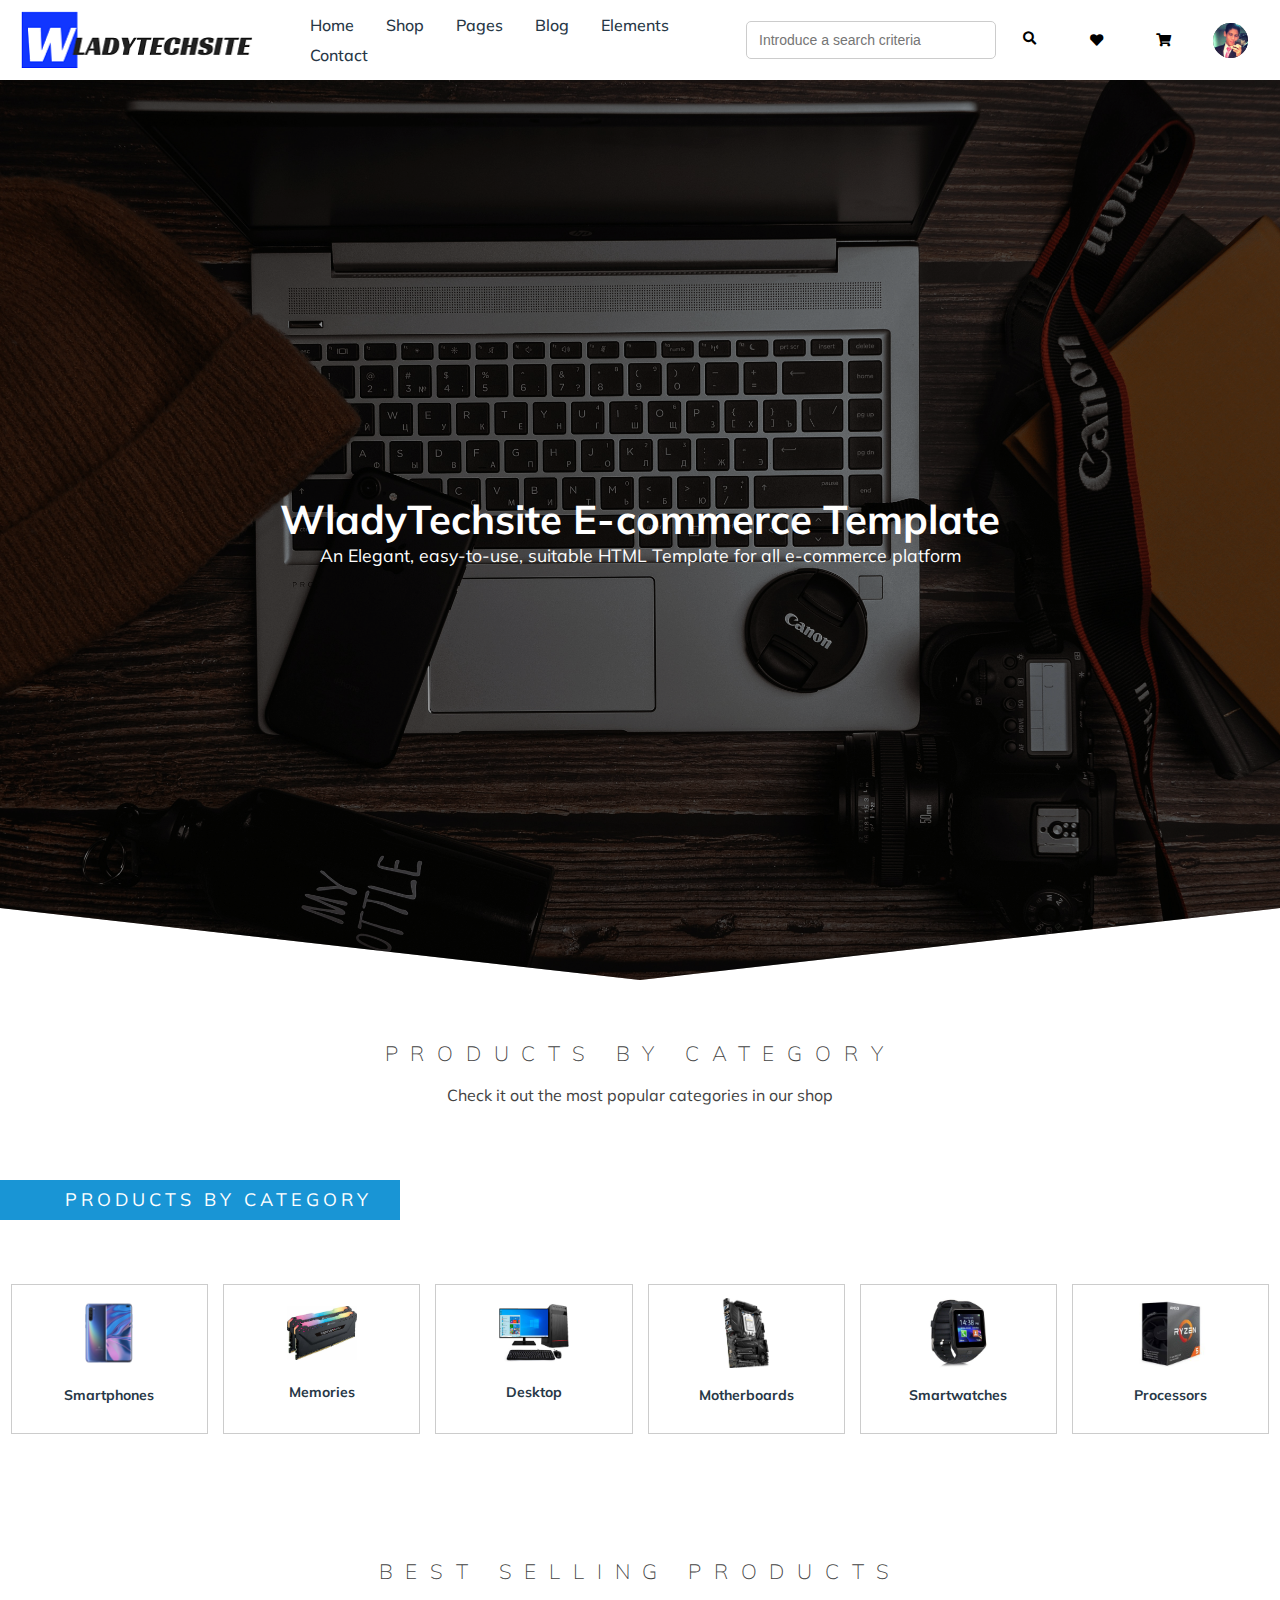
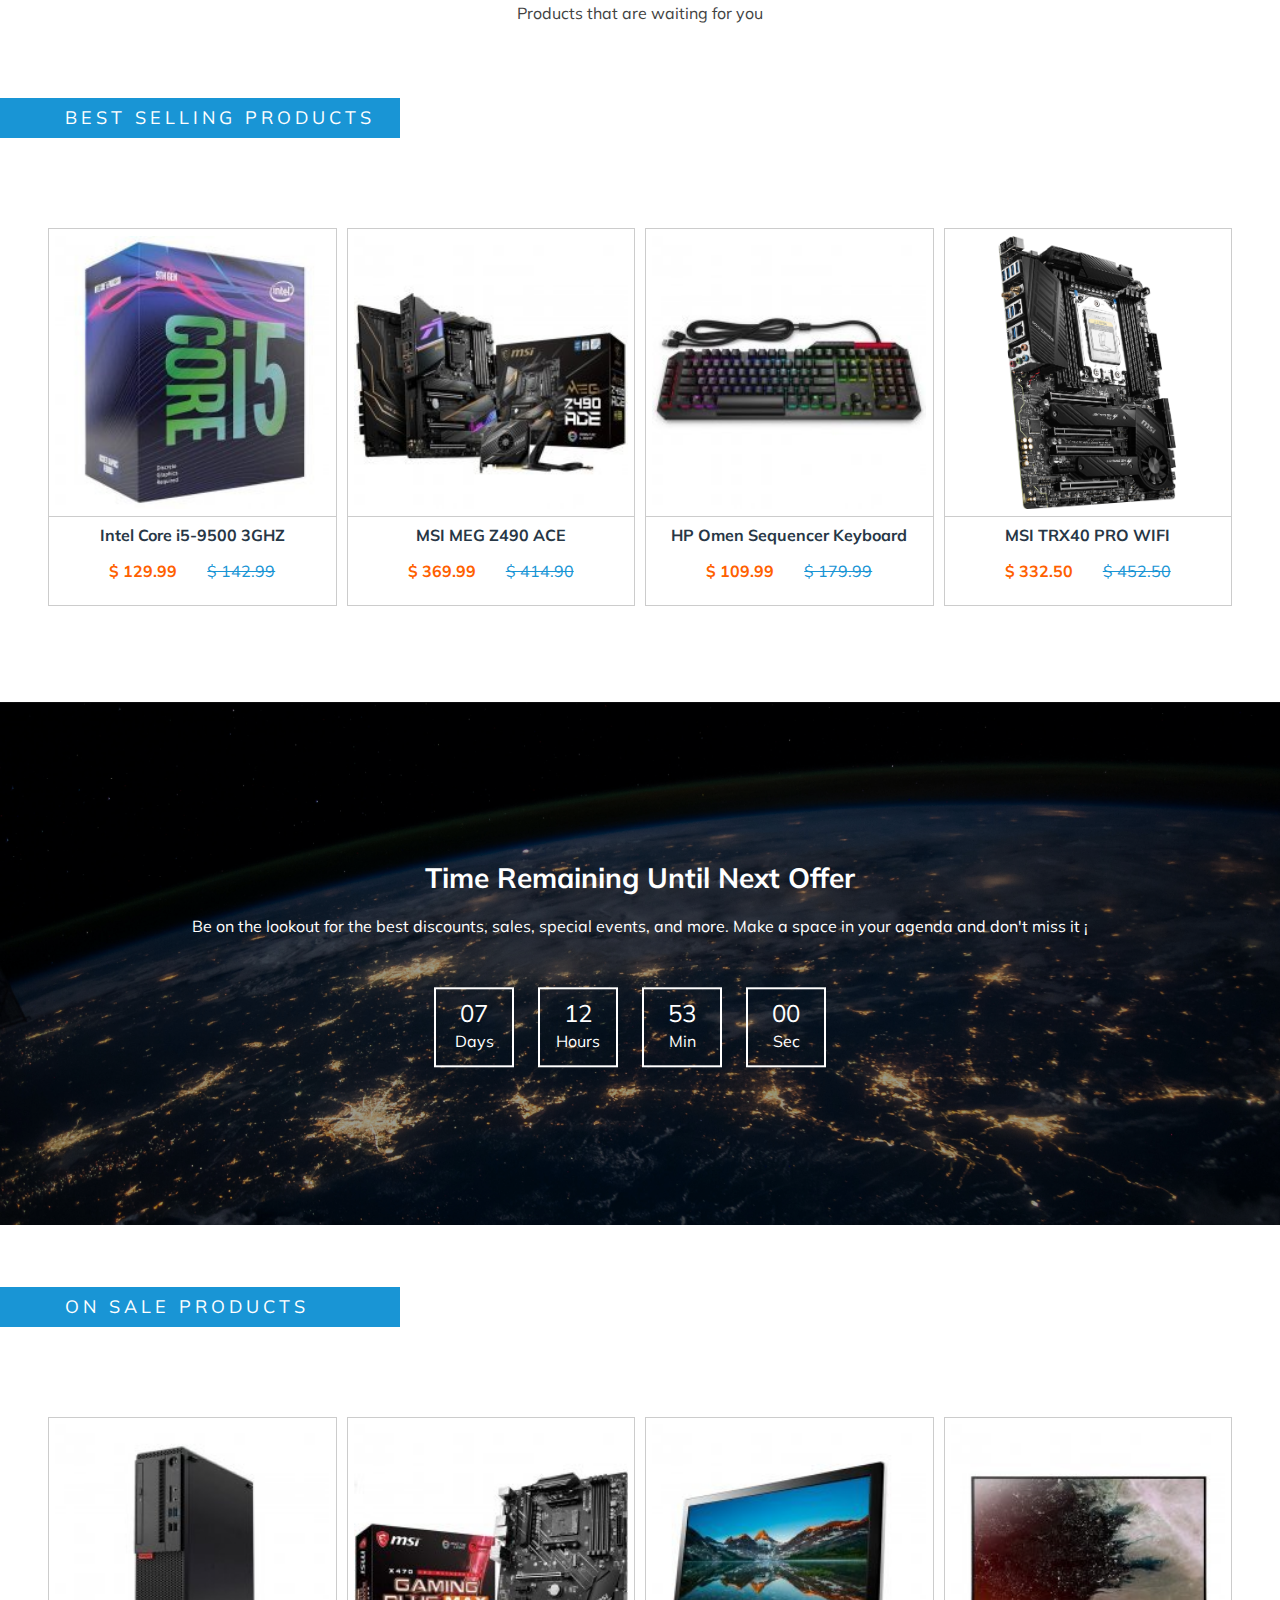
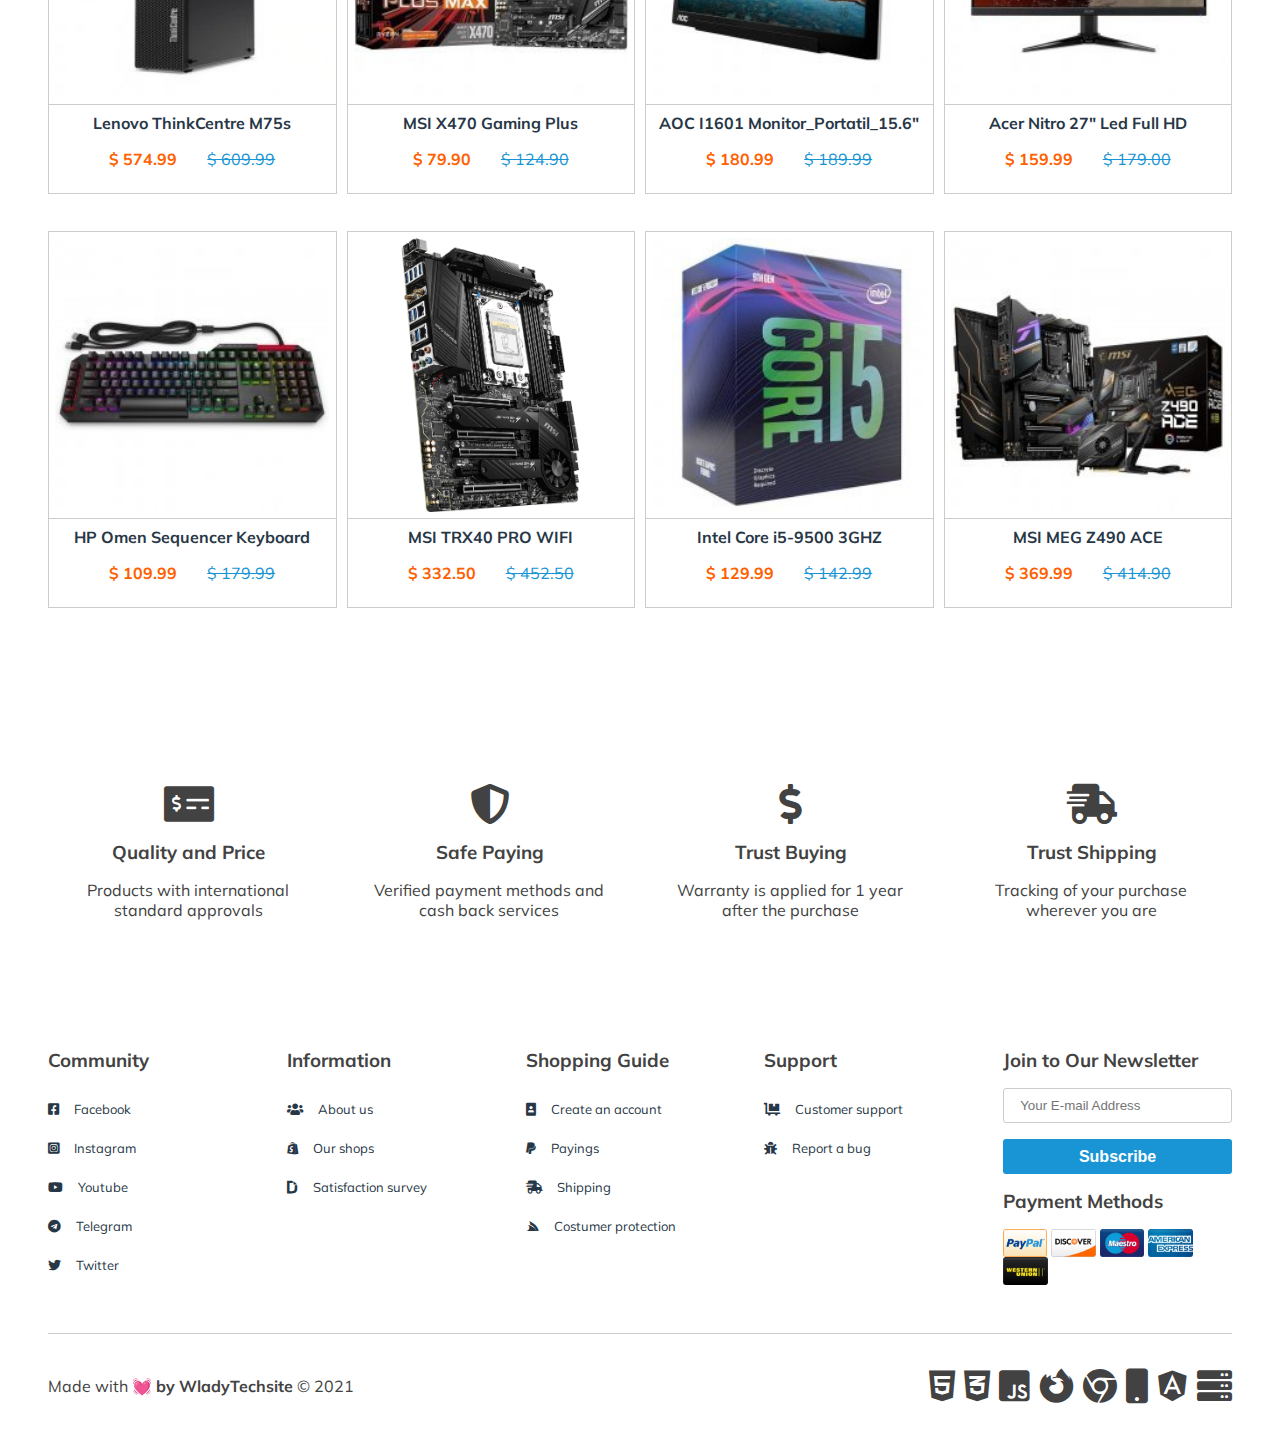
==== index.html @ 3064d357 "initial commit" ====
<!DOCTYPE html>
<html lang="en">
<head>
    <meta charset="UTF-8">
    <meta http-equiv="X-UA-Compatible" content="IE=edge">
    <meta name="viewport" content="width=device-width, initial-scale=1, shrink-to-fit=no">
    <link rel="stylesheet" href="css/styles.css">
    <link rel="shortcut icon" href="img/wladytech-icon.png" type="image/x-icon">
    <link rel="stylesheet" href="fonts/fontawesome-free-5.15.1-web/css/all.css">
    <script src="https://ajax.googleapis.com/ajax/libs/jquery/3.5.1/jquery.min.js"></script>
    <script src="https://cdnjs.cloudflare.com/ajax/libs/popper.js/1.16.0/umd/popper.min.js"></script>
    <link rel="preconnect" href="https://fonts.gstatic.com">
    <link href="https://fonts.googleapis.com/css2?family=Mulish:ital,wght@0,200;0,300;0,400;0,500;0,600;0,700;0,800;0,900;1,200;1,300;1,400;1,500;1,600;1,700;1,800;1,900&display=swap" 
    rel="stylesheet">
    <title>WladyTechsite - Ecommerce Template</title>
</head>
<body>

    <nav class="sidebar">
        <div class="logo">
            <a href="index.html"></a><img src="img/wladytechsite-logo-pc-1.png" alt="">
        </div>
        <div class="close">
            <span id="menuclose" class="fas fa-times"></span>
        </div>
        <ul>
            <li><a href="#"><i class="fas fa-home"></i> Home</a></li>
            <li><a href="#"><i class="fas fa-shopping-bag"></i> Shop</a>
                <ul>
                    <li><a href="#">Dashboard</a></li>
                    <li><a href="#">Shop Grid</a></li>
                    <li><a href="#">Shop List</a></li>
                    <li><a href="pages/single-product.html">Single Product</a></li>
                    <li><a href="#">Account Page</a></li>
                </ul>
            </li>
            <li><a href="#"><i class="fas fa-sitemap"></i> Pages</a>
                <ul>
                    <a href="#">About Us</a>
                    <a href="#">Contact</a>
                    <a href="#">Shopping Cart</a>
                    <a href="#">Login & Register</a>
                </ul>
            </li>
            <li><a href="#"><i class="fas fa-blog"></i> Blog</a>
                <ul>
                    <a href="#">Single Blog</a>
                    <a href="pages/single-blog.html">Blog Grid</a>
                </ul>
            </li>
            <li><a href="#"><i class="fab fa-elementor"></i>Elements</a>
                <ul>
                    <a href="#">Gallery</a>
                    <a href="#">Compare</a>
                </ul>
            </li>
            <li><a href="#"><i class="fas fa-mobile-alt"></i>Contact</a></li>
        </ul>
    </nav>
    <div class="container">
        <header class="header">
            <div class="logo">
                <a href="index.html"></a><img src="img/wladytechsite-logo-pc-1.png" alt="">
            </div>

            <div class="navbar-toggler">
                <span id="menuopen" class="fas fa-bars"></span>
            </div>

            <!-- Navbar area -->
            <nav class="navbar">
                <ul>
                    <li><a href="#">Home</a></li>
                    <div class="subnav">
                        <li><a href="#">Shop</a></li>
                        <ul class="subnav-content">
                            <a href="#">Dashboard</a>
                            <a href="#">Shop Grid</a>
                            <a href="#">Shop List</a>
                            <a href="pages/single-product.html">Single Product</a>
                            <a href="#">Account Page</a>
                        </ul>
                    </div>
                    </li>
                    <div class="subnav">
                        <li><a href="#">Pages</a></li>
                        <ul class="subnav-content">
                            <a href="#">About Us</a>
                            <a href="#">Contact</a>
                            <a href="#">Shopping Cart</a>
                            <a href="#">Login & Register</a>
                        </ul>
                    </div>
                    <div class="subnav">
                        <li><a href="#">Blog</a></li>
                        <ul class="subnav-content">
                            <a href="pages/single-blog.html">Single Blog</a>
                            <a href="#">Blog Grid</a>
                        </ul>
                    </div>
                    <div class="subnav">
                        <li><a href="#">Elements</a></li>
                        <ul class="subnav-content">
                            <a href="#">Gallery</a>
                            <a href="#">Compare</a>
                        </ul>
                    </div>
                    <li><a href="#">Contact</a></li>
                </ul>
            </nav>
            <!-- Navbar area -->

            <div class="option-panel">
                <form class="search-form">
                    <input class="form-control" type="search" placeholder="Introduce a search criteria">
                    <button><i class="fas fa-search"></i></button>
                </form>
                
                <div class="whislist-area">
                    <button class="whislist"><i class="fas fa-heart"></i></button>
                </div>
                
                <div class="cart-area">
                    <button class="cart"><i class="fas fa-shopping-cart"></i></button>
                </div>
                
                <div id="user-drop" class="user-thumbnail">
                    <img src="img/wlady-tech-user.jpg" alt="">
                    <ul class="user-content">
                        <li><span>Hello, Wladimir De la S</span></li>
                        <li><a href="#">My Account</a></li>
                        <li><a href="#">Whislist</a></li>
                        <li><a href="#">Order List</a></li>
                        <li><a href="#"><i class="fas fa-sign-out-alt"></i>Logout</a></li>
                    </ul>
                </div>
                
            </div>
        </header>
    </div>
    
    <div class="slideshow">
        <img src="img/sergey-sokolov-_g4MxOaBNvs-unsplash.jpg" alt="black smartphone beside silver laptop computer">
        <div class="slideshow-content">
            <h1>WladyTechsite E-commerce Template</h1>
            <p>An Elegant, easy-to-use, suitable HTML Template for all e-commerce platform</p>
        </div>
    </div>

    <div class="container">
        <div class="popular-section-heading">
            <h3 class="mb">Products by Category</h3>
            <p class="mb">Check it out the most popular categories in our shop</p>
        </div>

        <div class="section-heading">
            <h5>Products by category</h5>
        </div>
        <!-- Category Grid -->
        <div class="category-grid">
            <div class="column">
                <img class="image" src="img/render-del-Xiaomi-Mi-10-Pro.jpg" alt="render-del-Xiaomi-Mi-10-Pro.jpg">
                <div class="img-text">
                    <span class="titles">Smartphones</span>
                </div>
            </div>

            <div class="column">
                <img class="image" src="img/gamer-random-acces-memory.jpg" alt="gamer-random-acces-memory.jpg">
                <div class="img-text">
                    <span class="titles">Memories</span>
                </div>
            </div>

            <div class="column">
                <img class="image" src="img/pc-sobremesas.jpg" alt="pc-sobremesas.jpg">
                <div class="img-text">
                    <span class="titles">Desktop</span>
                </div>
            </div>

            <div class="column">
                <img class="image" class="image" src="img/msi_trx40_pro_wifi_motherboard.jpg"
                    alt="msi_trx40_pro_wifi_motherboard.jpg">
                <div class="img-text">
                    <span class="titles">Motherboards</span>
                </div>
            </div>
            <div class="column">
                <img class="image" src="img/smartwatch.jpg" alt="smartwatch.jp">
                <div class="img-text">
                    <span class="titles">Smartwatches</span>
                </div>
            </div>

            <div class="column">
                <img class="image" src="img/processor-box.jpg" alt="processor-box.jpg">
                <div class="img-text">
                    <span class="titles">Processors</span>
                </div>
            </div>
        </div>

        <div class="popular-section-heading">
            <h3 class="mb">Best Selling Products</h3>
            <p class="mb">Products that are waiting for you</p>
        </div>
        <div class="section-heading">
            <h5>Best Selling Products</h5>
        </div>
        <!-- Product Grid -->
        <div class="product-grid">
            <!-- PRODUCTO 1 -->
            <div class="product-card">
                <div class="product-card-img">
                    <img class="image" src="img/Core-i5-9500 3ghz.jpg" alt="Intel Core i5-9500 3GHZ">
                    <div class="img-hover-caption">
                        <span class="off-sale-badge">Off Sale</span>
                        <span class="whishlist-badge"><i class="fas fa-heart"></i></span>
                        <button>
                            <i class="fas fas fa-shopping-cart"></i>
                            Add to cart
                        </button>
                    </div>
                </div>
                <div class="product-card-body">
                    <div class="product-card-description">
                        <a href="#">Intel Core i5-9500 3GHZ</a>
                        <span class="price-tags">
                            <p class="price current ">$ 129.99</p>
                            <p class="price old ">$ 142.99</p>
                        </span>
                    </div>
                </div>
            </div>
            <!--Producto 2-->
            <div class="product-card">
                <div class="product-card-img">
                    <img class="image" src="img/MSI MEG Z490 ACE.jpg" alt="MSI MEG Z490 ACE">
                    <div class="img-hover-caption">
                        <span class="off-sale-badge">Off Sale</span>
                        <span class="whishlist-badge"><i class="fas fa-heart"></i></span>
                        <button>
                            <i class="fas fas fa-shopping-cart"></i>
                            Add to cart
                        </button>
                    </div>
                </div>
                <div class="product-card-body">
                    <div class="product-card-description">
                        <a href="#">MSI MEG Z490 ACE</a>
                        <span class="price-tags">
                            <p class="price current ">$ 369.99</p>
                            <p class="price old ">$ 414.90</p>
                        </span>
                    </div>
                </div>
            </div>
            <!--Producto 3-->
            <div class="product-card">
                <div class="product-card-img">
                    <img class="image" src="img/HP-omen Sequencer Teclado Mecánico.jpg"
                        alt="HP Omen Sequencer Keyboard">
                    <div class="img-hover-caption">
                        <span class="off-sale-badge">35%</span>
                        <span class="whishlist-badge"><i class="fas fa-heart"></i></span>
                        <button>
                            <i class="fas fas fa-shopping-cart"></i>
                            Add to cart
                        </button>
                    </div>
                </div>
                <div class="product-card-body">
                    <div class="product-card-description">
                        <a href="#">HP Omen Sequencer Keyboard</a>
                        <span class="price-tags">
                            <p class="price current ">$ 109.99</p>
                            <p class="price old ">$ 179.99</p>
                        </span>
                    </div>
                </div>
            </div>

            <!--Producto 4-->
            <div class="product-card">
                <div class="product-card-img">
                    <img class="image" src="img/msi_trx40_pro_wifi_motherboard.jpg" alt="MSI TRX40 PRO WIFI">
                    <div class="img-hover-caption">
                        <span class="off-sale-badge">35%</span>
                        <span class="whishlist-badge"><i class="fas fa-heart"></i></span>
                        <button>
                            <i class="fas fas fa-shopping-cart"></i>
                            Add to cart
                        </button>
                    </div>
                </div>
                <div class="product-card-body">
                    <div class="product-card-description">
                        <a href="#">MSI TRX40 PRO WIFI </a>
                        <span class="price-tags">
                            <p class="price current ">$ 332.50</p>
                            <p class="price old ">$ 452.50</p>
                        </span>
                    </div>
                </div>
            </div>

        </div>

        <!-- Timer Description -->
        <div class="timer-description">
            <div class="timer-description-content">
                <h3 class="mb">Time remaining until next offer</h3>
                <p class="mb">Be on the lookout for the best discounts, sales, special events,
                    and more. Make a space in your agenda and don't miss it ¡
                </p>
                <div class="deal-timer">
                    <ul data-countdown="2021/03/16 23:00:00">
                        <li>
                            <span>07</span> Days
                        </li>
                        <li>
                            <span>12</span> Hours
                        </li>
                        <li>
                            <span>53</span> Min
                        </li>
                        <li>
                            <span>00</span> Sec
                        </li>
                    </ul>
                </div>
            </div>
        </div>

        <div class="section-heading">
            <h5>On sale Products</h5>
        </div>
        <!-- Product Grid #2-->
        <div class="product-grid">
            <!--Producto 5-->
            <div class="product-card">
                <div class="product-card-img">
                    <img class="image" src="img/Lenovo ThinkCentre M75S AMD Ryzen.jpg" alt="Lenovo ThinkCentre M75s">
                    <div class="img-hover-caption">
                        <span class="off-sale-badge">Off Sale</span>
                        <span class="whishlist-badge"><i class="fas fa-heart"></i></span>
                        <button>
                            <i class="fas fas fa-shopping-cart"></i>
                            Add to cart
                        </button>
                    </div>
                </div>
                <div class="product-card-body">
                    <div class="product-card-description">
                        <a href="#">Lenovo ThinkCentre M75s</a>
                        <span class="price-tags">
                            <p class="price current ">$ 574.99</p>
                            <p class="price old ">$ 609.99</p>
                        </span>
                    </div>
                </div>
            </div>

            <!--Producto 6-->
            <div class="product-card">
                <div class="product-card-img">
                    <img class="image" src="img/MSI X470 Gaming Plus Max.jpg" alt="MSI X470 Gaming Plus">
                    <div class="img-hover-caption">
                        <span class="off-sale-badge">35%</span>
                        <span class="whishlist-badge"><i class="fas fa-heart"></i></span>
                        <button>
                            <i class="fas fas fa-shopping-cart"></i>
                            Add to cart
                        </button>
                    </div>
                </div>
                <div class="product-card-body">
                    <div class="product-card-description">
                        <a href="#">MSI X470 Gaming Plus</a>
                        <span class="price-tags">
                            <p class="price current ">$ 79.90</p>
                            <p class="price old ">$ 124.90</p>
                        </span>
                    </div>

                </div>
            </div>

            <!--Producto 7-->
            <div class="product-card">
                <div class="product-card-img">
                    <img class="image" src="img/AOC I1601_FWUX_Monitor_Portatil_15.6.jpg"
                        alt="AOC I1601 Monitor_Portatil_15.6">
                    <div class="img-hover-caption">
                        <span class="off-sale-badge">10%</span>
                        <span class="whishlist-badge"><i class="fas fa-heart"></i></span>
                        <button>
                            <i class="fas fas fa-shopping-cart"></i>
                            Add to cart
                        </button>
                    </div>
                </div>
                <div class="product-card-body">
                    <div class="product-card-description">
                        <a href="#">AOC I1601 Monitor_Portatil_15.6"</a>
                        <span class="price-tags">
                            <p class="price current ">$ 180.99</p>
                            <p class="price old ">$ 189.99</p>
                        </span>
                    </div>
                </div>
            </div>
            <!--Producto 8-->
            <div class="product-card">
                <div class="product-card-img">
                    <img class="image" src="img/acer-nitro-qg1qg271bii-27-led-fullhd-freesync.jpg"
                        alt="Acer Nitro 27'' Led Full HD">
                    <div class="img-hover-caption">
                        <span class="off-sale-badge">10%</span>
                        <span class="whishlist-badge"><i class="fas fa-heart"></i></span>
                        <button>
                            <i class="fas fas fa-shopping-cart"></i>
                            Add to cart
                        </button>
                    </div>
                </div>
                <div class="product-card-body">
                    <div class="product-card-description">
                        <a href="#">Acer Nitro 27" Led Full HD</a>
                        <span class="price-tags">
                            <p class="price current ">$ 159.99</p>
                            <p class="price old ">$ 179.00</p>
                        </span>
                    </div>

                </div>
            </div>

            <!--Producto 9-->
            <div class="product-card">
                <div class="product-card-img">
                    <img class="image" src="img/HP-omen Sequencer Teclado Mecánico.jpg"
                        alt="HP Omen Sequencer Keyboard">
                    <div class="img-hover-caption">
                        <span class="off-sale-badge">35%</span>
                        <span class="whishlist-badge"><i class="fas fa-heart"></i></span>
                        <button>
                            <i class="fas fas fa-shopping-cart"></i>
                            Add to cart
                        </button>
                    </div>
                </div>
                <div class="product-card-body">
                    <div class="product-card-description">
                        <a href="#">HP Omen Sequencer Keyboard</a>
                        <span class="price-tags">
                            <p class="price current ">$ 109.99</p>
                            <p class="price old ">$ 179.99</p>
                        </span>
                    </div>
                </div>
            </div>

            <!--Producto 10-->
            <div class="product-card">
                <div class="product-card-img">
                    <img class="image" src="img/msi_trx40_pro_wifi_motherboard.jpg" alt="MSI TRX40 PRO WIFI">
                    <div class="img-hover-caption">
                        <span class="off-sale-badge">50%</span>
                        <span class="whishlist-badge"><i class="fas fa-heart"></i></span>
                        <button>
                            <i class="fas fas fa-shopping-cart"></i>
                            Add to cart
                        </button>
                    </div>
                </div>
                <div class="product-card-body">
                    <div class="product-card-description">
                        <a href="#">MSI TRX40 PRO WIFI </a>
                        <span class="price-tags">
                            <p class="price current ">$ 332.50</p>
                            <p class="price old ">$ 452.50</p>
                        </span>
                    </div>
                </div>
            </div>

            <!-- Product 11 -->
            <div class="product-card">
                <div class="product-card-img">
                    <img class="image" src="img/Core-i5-9500 3ghz.jpg" alt="Intel Core i5-9500 3GHZ">
                    <div class="img-hover-caption">
                        <span class="off-sale-badge">Off Sale</span>
                        <span class="whishlist-badge"><i class="fas fa-heart"></i></span>
                        <button>
                            <i class="fas fas fa-shopping-cart"></i>
                            Add to cart
                        </button>
                    </div>
                </div>
                <div class="product-card-body">
                    <div class="product-card-description">
                        <a href="#">Intel Core i5-9500 3GHZ</a>
                        <span class="price-tags">
                            <p class="price current ">$ 129.99</p>
                            <p class="price old ">$ 142.99</p>
                        </span>
                    </div>
                </div>
            </div>
            <!--Producto 12-->
            <div class="product-card">
                <div class="product-card-img">
                    <img class="image" src="img/MSI MEG Z490 ACE.jpg" alt="MSI MEG Z490 ACE">
                    <div class="img-hover-caption">
                        <span class="off-sale-badge">Off Sale</span>
                        <span class="whishlist-badge"><i class="fas fa-heart"></i></span>
                        <button>
                            <i class="fas fas fa-shopping-cart"></i>
                            Add to cart
                        </button>
                    </div>
                </div>
                <div class="product-card-body">
                    <div class="product-card-description">
                        <a href="#">MSI MEG Z490 ACE</a>
                        <span class="price-tags">
                            <p class="price current ">$ 369.99</p>
                            <p class="price old ">$ 414.90</p>
                        </span>
                    </div>
                </div>
            </div>
        </div>

        <!-- Counter Container -->
        <div class="counter-container">
            <div class="counter-info">
                <i class="fas fa-money-check-alt mb"></i>
                <h3 class="mb">Quality and Price</h3>
                <p class="mb">Products with international standard approvals</p>
            </div>
            <div class="counter-info">
                <i class="fas fa-shield-alt mb"></i>
                <h3 class="mb">Safe Paying</h3>
                <p class="mb">Verified payment methods and cash back services</p>
            </div>
            <div class="counter-info">
                <i class="fas fa-dollar-sign mb"></i>
                <h3 class="mb">Trust Buying</h3>
                <p class="mb">Warranty is applied for 1 year after the purchase</p>
            </div>
            <div class="counter-info">
                <i class="fas fa-shipping-fast mb"></i>
                <h3 class="mb">Trust Shipping</h3>
                <p class="mb">Tracking of your purchase wherever you are</p>
            </div>
        </div>

        <footer class="footer">
            <div class="footer_area">
                <div class="social-media">
                    <h3 class="mb">Community</h3>
                    <ul>
                        <li><a href="#" title="facebook"><i class="fab fa-facebook-square"></i>Facebook</a></li>
                        <li><a href="#" title="instagram"><i class="fab fa-instagram-square"></i>Instagram</a></li>
                        <li><a href="#" title="youtube"><i class="fab fa-youtube"></i>Youtube</a></li>
                        <li><a href="#" title="telegram"><i class="fab fa-telegram"></i>Telegram</a></li>
                        <li><a href="#" title="twitter"><i class="fab fa-twitter"></i>Twitter</a></li>
                    </ul>
                </div>
                <div class="social-media">
                    <h3 class="mb">Information</h3>
                    <ul>
                        <li><a href="#"><i class="fas fa-users"></i>About us</a></li>
                        <li><a href="#"><i class="fab fa-shopify"></i>Our shops</a></li>
                        <li><a href="#"><i class="fab fa-dochub"></i>Satisfaction survey</a></li>
                    </ul>
                </div>
                <div class="social-media">
                    <h3 class="mb">Shopping Guide</h3>
                    <ul>
                        <li><a href="#"><i class="fas fa-portrait"></i>Create an account</a></li>
                        <li><a href="#"><i class="fab fa-paypal"></i>Payings</a></li>
                        <li><a href="#"><i class="fas fa-shipping-fast"></i>Shipping</a></li>
                        <li><a href="#"><i class="fab fa-servicestack"></i>Costumer protection</a></li>
                    </ul>
                </div>

                <div class="social-media">
                    <h3 class="mb">Support</h3>
                    <ul>
                        <li><a href="#"><i class="fas fa-dolly-flatbed"></i>Customer support</a></li>
                        <li><a href="#"><i class="fas fa-bug"></i>Report a bug</a></li>
                    </ul>
                </div>
                <div class="social-media">
                    <h3 class="mb">Join to Our Newsletter</h3>
                    <input class="mb" type="email" placeholder="Your E-mail Address" required="">
                    <button type="submit">Subscribe</button>
                    <h3 class="mb">Payment Methods</h3>
                    <div class="payment-method">
                        <img src="img/payment-methods/paypal.png" alt="">
                        <img src="img/payment-methods/discover.png" alt="">
                        <img src="img/payment-methods/maestro.png" alt="">
                        <img src="img/payment-methods/american-express.png" alt="">
                        <img src="img/payment-methods/western-union.png" alt="">
                    </div>
                </div>
            </div>
            <div class="footer_bottom">
                <div class="col-50">
                    <div class="copywrite-text">
                        <p>Made with <strong> by WladyTechsite </strong> &copy; 2021 </p>
                    </div>
                </div>
                <div class="col-50">
                    <div class="technology-item">
                        <i class="fab fa-html5"></i>
                        <i class="fab fa-css3-alt"></i>
                        <i class="fab fa-js-square"></i>
                        <i class="fab fa-firefox-browser"></i>
                        <i class="fab fa-chrome"></i>
                        <i class="fas fa-mobile"></i>
                        <i class="fab fa-angular"></i>
                        <i class="fas fa-server"></i>
                    </div>
                </div>
            </div>
        </footer>
        <button title="back to top" id="btn-scroll" onclick="topfunction()"><span
                class="fas fa-arrow-up"></span></button>
    </div>
    <script src="js/mostrar.js"></script>
    <script src="js/scroll-to-top.js"></script>
</body>
</html>
---- css/styles.css ----
:root{
    --tipografia: 'Mulish', sans-serif;
    --azul-active: #1995d5; 
    --azul-degradado: #0069d9 ;
    --gray-dark: #273746;
    --negro: #000;
    --orange: #ff6000;
    --blanco: #FFFFFF;
    --gray-light:#F2F3F4;
    --gray-soft: rgba(204, 204, 204);
    --gray-active: #424242;
    --red: red;
}

*{
    margin:0;
    padding: 0;
    box-sizing: border-box;
    -webkit-tap-highlight-color:transparent;
    -moz-webkit-tap-highlight-color: transparent;
}
/* Custom-bar */
::-webkit-scrollbar{
    width: 5px;
}
::-webkit-scrollbar-thumb{
    background: var(--azul-active);
    border-radius: 5px;
}
::-webkit-scrollbar-track{
    box-shadow: inset 0 0 5px var(--gray-active);
    border-radius: 5px;

}

ul, ol{
    padding: 0;
    margin: 0;
}
button{
    cursor: pointer;
}
body{
    font-family: var(--tipografia);
    color: var(--gray-active);
    margin:0;
    padding: 0;
}
img {
    height: auto;
    vertical-align: middle;
    max-width: 100%;
    object-fit: cover;
}
td, th{
    padding: 4px;
    vertical-align: top;
}
li{
    list-style: none;
}
a{
    text-decoration: none;
    color: var(--gray-dark);
}
.container{
    width: 100%;
    margin-right: auto;
    margin-left: auto;
}
div.container{
    margin-right: 0;
    padding-right: 0;
}
/* SIDEBAR */
.sidebar{
    position: fixed;
    left: -100%;
    z-index: 100;
    height: 100%;
    background: var(--blanco);
    overflow-y: scroll;
    transition: all 0.5s ease-in;
    border-right: 1px solid var(--gray-soft) ;
}
.sidebar .close span{
    position: absolute;
    top: 25px;
    right: 10px;
    font-size: 24px;
    cursor: pointer;
}
.sidebar.active{
    left: 0px;
    overflow-y:auto;
    transition: all 0.4s ease-in;
}
.sidebar i{
    margin-right: 15px;
}
.sidebar ul li a{
    display: block;
    padding: 1rem;
    font-weight: 500;
    min-width: 285px;
}
.sidebar a:hover{
    background: var(--azul-active);
    transition: all 0.3s ease-in-out;
    color: var(--blanco);
}
.sidebar ul li ul{
    max-height:0 ;
    background: var(--gray-active);
    transition: all 0.5s ease-in-out;
    overflow: hidden;
}
.sidebar ul li  ul  a{
    color: var(--blanco);
}
.sidebar li:hover > ul{
    max-height: 100vh;
    overflow: visible;
    transition: all 1s ease-in-out;
}
/* SIDEBAR END */

/* HEADER */
.header{
    display: grid;
    grid-template-columns: auto 1fr auto;
    grid-template-rows: 80px;
    grid-template-areas: 
    "logo navbar options";
    gap: 10px;
    align-items: center;
    padding: 0 1rem;
    transition: all 0.4s ease;
}

.logo{
    grid-area: logo;
    height: 4.1rem;
    max-width: 15.8rem;
    cursor: pointer;
}
.logo img{
    height: 100%;
    max-width: inherit;
    object-fit: cover;
}
.navbar{
    grid-area: navbar;
    transition: all 0.3s ease;
    margin-left: 25px;
    line-height: 1.9;
}
.navbar ul li{
    float: left;
}
.navbar ul li a{
    padding: 1rem;
    transition: all 0.3s ease;
    border-radius: 50px;
    font-weight: 500;
}
.navbar ul li a:hover{
    color: var(--blanco);
    background: var(--azul-active);
}
.navbar-toggler{
    grid-area: navbar;
    display: none;
    cursor: pointer;
}

.navbar-toggler span{
    font-size: 24px;
    color: var(--gray-dark);
    display: flex;
    justify-content: center;
}
/* SUBNAVIGATION MENU */
.subnav{
    float: left;
}
.subnav-content{
    position: absolute;
    opacity: 0;
    background: var(--blanco);
    top: 90px;  
    width: 250px;
    font-size:16px;
    z-index: 100;
    border: 1px solid var(--gray-soft); 
    visibility: hidden;
    transition-duration: 500ms;
}
.subnav-content::before{
    content: "";
    position: absolute;
    border-style: solid;
    border-width: 0 10px 10px 10px;
    border-color: transparent transparent var(--azul-active) transparent ;
    top: -10px;
    left: 10px;
}
.subnav .subnav-content a{
    display: block;
    padding: 1rem;
    float: none;
    border-radius: 0px;
}
.subnav-content a:hover{
    background: var(--azul-active);
    color: var(--blanco);
}
.subnav:hover .subnav-content{
    opacity: 1;
    top: 70px;
    visibility: visible;
}

/* OPTIONS PANEL */
.option-panel{
    grid-area: options ;
    display: flex;
    align-items: center;
    justify-content: flex-end;
    margin-left: auto;
}
.option-panel button{
    width: 35px;
    height: 35px;
    border: none;
    outline: none;
    background: none;
    margin: 0 1rem;
}
.search-form{
    display: flex;
}
 .search-form input{
    width: 250px;
    margin: 0;
    background: var(--blanco);
    border-radius: 5px;
    transition-duration: 500ms;
 }
.sidebar .search-form input{
    width: 100%;
    margin: 1rem 5px;
}
.option-panel .user-thumbnail{
    position: relative;
    width: 35px;
    height: 35px;
    border-radius: 50%;
    margin: 0 1rem;
    background: var(--gray-active);
}
.option-panel .user-thumbnail img{
    width: 100%;
    height: 100%;
    border-radius: 50%;
}
/* User- account */
.user-content{
    position: absolute;
    border-radius: 3px;
    box-shadow: 0 0 8px 0 var(--gray-soft);
    width: 260px;
    transition-duration:500ms ;
    z-index:1;
    top: 100px;
    right: 0;
    background: var(--blanco);
    opacity: 0;
    visibility: hidden;
    font-family: var(--tipografia);
}
.user-content::before{
    content: "";
    position: absolute;
    top: -10px;
    right: 10px;
    border-style: solid;
    border-width: 0 10px 10px 10px;
    border-color: transparent transparent var(--blanco) transparent;
}
.option-panel .user-thumbnail.active .user-content{
    opacity: 1;
    top: 50px;
    visibility: visible;
}
/* HEADER END */

/* BREADCRUMB */
.breadcrumb{
    height: 70px;
    width: 100%;
    background:var(--gray-light);
    cursor: pointer;
    display: flex;
    align-items: center;
    padding-left: 3rem;
}
.breadcrumb h4{
    padding: 0 1rem;
}
.breadcrumb ol li{
    display: inline-block;
}
.breadcrumb a.active{
    color: var(--gray-active);
    font-weight: bold;
}
.breadcrumb li:not(:first-child)::before{
    display: inline-block;
    padding-right: .5rem;
    color: var(--gray-active);
    content: "/";
}
.user-account:hover .user-content{
    opacity: 1;
    top: 50px;
    visibility:visible;
}
ul.user-content li{
    display: block;
}
ul.user-content i{
    float: right;
}
ul.user-content a, ul.user-content span{
    display: block;
    padding: 1rem;
    float: none;
    text-align: left;
}
ul.user-content a:hover, ul.user-content span:hover{
    background: var(--gray-soft);
}
/* BOTONES */
.btn{
    height: 44px;
    font-size: 14px;
    outline: none;
    line-height: 42px;
    padding: 0 24px;
    transform: translateZ(0);
    transition-duration: 500ms;
    border-color: transparent;
    border-radius: 3px;
    font-weight: 700;
    text-transform: uppercase;
    letter-spacing: 0.5px;
}
.block{
    width: 100%;
}
.sm{
    padding: .25rem .5rem;
    font-size: .875rem;
    line-height: 1.5;
    border-radius: .2rem;
}
.white-text{
    color: var(--blanco);
}
.primary{
    background: var(--azul-active);
}
.secondary{
    background: var(--gray-active);
}
.light{
    background: var(--blanco);
}
#btn-scroll{
    position: fixed;
    display: none;
    border: none;
    outline: none;
    bottom: 20px;
    right: 30px;
    cursor: pointer;
    z-index:99;
    height: 30px;
    width: 30px;
    color: var(--blanco);
    background: var(--negro);
    padding: .3rem;
    font-size: 18px;
    border-radius: 50px;

}
.primary:hover{
    background: var(--azul-degradado);
}
.secondary:hover{
    background: var(--negro);
}
/* CONTENT */
.slideshow{
    height: 100vh;
    width: 100%;
    position: relative;
}
.slideshow img{
    height: 100%;
    width: 100%;
    object-fit: cover;
    clip-path: polygon(0 0, 100% 0, 100% 92%, 50% 100%, 0 92%);
}
.slideshow-content{
    position: absolute;
    bottom: 0;
    width: 100%;
    height: 100%;
    background: rgba(0, 0, 0, 0.395);
    clip-path: polygon(0 0, 100% 0, 100% 92%, 50% 100%, 0 92%);
    display: flex;
    flex-direction: column;
    justify-content: center;
    align-items: center;
}
.slideshow-content h1{
    color: var(--blanco);
    font-size: 2.5rem;
}
.slideshow-content p{
    color: var(--blanco);
    font-size: 1.1rem;
    text-align: center;
}
.popular-section-heading{
    height: 200px;
    max-width: 100%;
    display: flex;
    flex-direction: column;
    justify-content: center;
    align-items: center;
}
.mb{
    margin-bottom: 1rem;
}
.popular-section-heading h3{
    font-size: 1.3rem;
    line-height: 1.9rem;
    letter-spacing: 0.8rem;
    text-transform: uppercase;
    font-weight: 200;
    text-align: center;
}
.popular-section-heading p{
    font-size: 1rem;
    line-height: 1.3rem;
}
.section-heading{
    position: relative;
    max-width: 400px;
    z-index:1;
    
}
.section-heading h5{
    color: var(--blanco);
    line-height: 40px;
    font-weight: 400;
    letter-spacing: 4px;
    font-size: 18px;
    margin-left: 65px;
    text-transform: uppercase;
    background: var(--azul-active);
}
.section-heading::before{
    content: "";
    position: absolute;
    width: 65px;
    left: 0;
    height: 40px;
    background: var(--azul-active);
}
/* CATEGORY GRID */
.category-grid{
    display: grid;
    grid-template-columns: repeat(6, 16.6666%);
    grid-template-rows: 150px;
    justify-content: center;
    margin: 0 3rem;
    padding: 4rem 0;
    transition: all 0.5s ease;
    gap: 15px;

}
 .column{
    padding: 1rem;
    display: inline-block;
    box-sizing: content-box;
    transition: all 0.3s ease-in-out;
    border: 1px solid var(--gray-soft);
    display: flex;
    flex-direction: column;
    justify-content: center;
    align-items: center;
 }
 .column:hover{
     transform: scale(1.1);
 }
 .column img{
    width: 70px;
    height: 70px;
    cursor: pointer;
 }
 .image{
    vertical-align: middle;
    min-width: auto;
    object-fit: contain;
}
.img-text{
    padding: 1rem;
    text-align: center;
}
.titles{
    font-size: 14px;
    padding: 1rem;
    text-align: justify;
    font-weight: 700;
    color: var(--gray-dark);
}

/* PRODUCT GRID */
.product-grid{
    display: grid;
    grid-template-columns: repeat(4, 1fr);
    grid-template-rows: minmax(430px,auto);
    justify-content: center;
    align-items: center;
    gap: 10px;
    margin: 0 3rem;
    padding: 4rem 0;
    transition: all 0.5s ease;
    cursor: pointer;
}
.product-card{
    transition: all 0.3s ease;
    border: 1px solid var(--gray-soft);
}
.product-card-img{
   height: auto;
   padding: 0.4rem;
   display: flex;
   justify-content: center;
   align-items: center;
   position: relative;
   
}
.product-card-img img{
    height: 100%;
    width: 100%;
    vertical-align: middle;
    max-width: 100%;
}
.product-card-description{
    border-top: 1px solid var(--gray-soft);
    text-align: center;
    padding: 0.5rem;
    max-height: 89px;
}
.product-card-description a{
    color: var(--gray-dark);
    display: block;
    display: -webkit-box;
    font-size: 1rem;
    font-weight: 700;
    line-height: 20px;
    text-overflow: ellipsis;
    -webkit-line-clamp: 1;
    overflow: hidden;
    -webkit-box-orient: vertical;
    max-height: 20px;
}
.price-tags{
    max-width: 100%;
    display: flex;
    justify-content: center;
    align-items: center;
    padding: 1rem 1rem;
}
.price{
    color: var(--orange);
    display: inline-block;
    padding: 0 15px;
    max-height: 90px;
}
.price.current{
    font-size: 1rem;
    font-weight: 700;
}
.price.old{
    text-decoration: line-through;
    font-size: 1rem;
    color: var(--azul-active);
}
/* PRODUCT-DETAILS-GRID */
.product-details-grid{
    display: grid;
    grid-template-columns: 540px auto;
    grid-template-rows: auto;
    grid-template-areas: 
    "img description"
    "tabs tabs";
    margin: 0 3rem;
    padding: 100px 0;
    gap: 10px;
}

.image-carrousel{
    grid-area: img;
    padding: 1rem;
    border: 1px solid var(--gray-soft);
}
.udp-image-big{
    height: 760px;
    max-width: 540px;
}
.udp-image-big img{
    height: 100%;
    width: 100%;
    object-fit: cover;
}
.product-sheet{
    grid-area: description;
    padding: 1.9rem;
    border: 1px solid var(--gray-soft);
}
.product-sheet .price-tags{
    display: block;
    padding: 1rem 0;
}
.product-sheet .price.current{
    font-size: 35px;
    padding: 0;
}
.star-rating{
    font-size: 1rem;
    font-weight: 100;
    padding: 1rem 0;
}
.star-rating .fas.checked{
    color: orange;
}
.table-spacing{
    padding: 5px;
}
.table-span{
    width: 55%;
}
.table-text-bold{
    font-weight: 700;
}
.tb-base-title{
    font-size: 14px;
    line-height: 20px;
}
.h1{
    font-size: 28px;
    font-weight: 500;
}
.control-group{
    margin: 3rem 0;
    display: flex;
}
.control-group::after{
    content: "";
    clear: both;
    display: block;
}
.control-group input{
    width: 60px;
    height: 50px;
    border: 2px solid var(--gray-soft);
    border-left: none;
    border-right: none;
    text-align: center;
    padding: 0 10px;
    outline: none;  
}
.control-group a{
    font-size: 14px;
    padding: 1rem;
    text-transform: uppercase;
}
.control-group a:hover{
    color: var(--azul-degradado);
}
.control-group i{
    margin-right: 15px;
    font-size: 16px;
}
.another-options{
    display: flex;
    flex-wrap: wrap;
    margin-bottom: 15px;
}
.another-options  a{
    font-size: 14px;
    margin-right: 15px;
    text-transform: uppercase;
}
.another-options a:hover{
    color: var(--azul-degradado);
}
.another-options i{
    margin-right: 15px;
    font-size: 16px;
}
.product-details-tabs{
    grid-area: tabs;
    padding-top: 5rem;
}
.product-details-tabs .tabs{
    line-height: 50px;
    
}
.product-details-tabs .tabs .tab-item{
    display: inline-block;
}
.product-details-tabs .tabs .tab-link{
    padding: 1rem;
    cursor: pointer;
    border: 1px solid transparent;
    transition: all 0.3s ease;
    font-weight: 700;
}
.tabs .tab-link.active{
    border: 1px solid var(--gray-soft);
    border-bottom: transparent;
    border-radius: 3px ;
    color: var(--azul-active);
    font-weight: 700;
}
.tabs-content{
    padding: 1rem;
    border: 1px solid var(--gray-soft);
    border-radius: 3px ;
}
.tab-panel{
    display: none;
    animation: fading 1s;
}
.tab-panel.active{
    display: block;
    
}
.single-user-review{
    padding: 1rem;
    display: block;
}
.single-user-review p{
    color: gray;
    -webkit-box-orient: vertical;
    text-overflow: ellipsis;
    display: -webkit-box;
    -webkit-line-clamp: 2;
    max-height: 50px;
    overflow: hidden;
}
.single-user-review strong{
    color: var(--azul-active);
}
.submit-review{
    margin-top: 3rem;
    padding: 1rem;
    
}
/* SEND A REVIEW START*/
.star-container{
    width: 400px;
    display: flex;
    flex-wrap: wrap;
    align-items: center;
}
.star-rating-widget input{
    display: none;
}
.star-rating-widget label{
    font-size: 20px;
    padding: 5px;
    float: right;
    transition: all 0.2s ease;
}
.star-rating-widget input:not(:checked) ~ label:hover,
.star-rating-widget input:not(:checked) ~ label:hover ~ label{
    color: orange;
    
}
.star-rating-widget input:checked ~ label{
    color: orange;
}
.star-rating-text p{
    font-size: 18px;
    text-align: center;
    transition: all 0.2s ease;
}
input#radio-1:checked ~ .star-rating-text p::before{
    content: "😡 I hated so much";
}
input#radio-2:checked ~ .star-rating-text p::before{
    content: "💔 I don't like it";
}
input#radio-3:checked ~ .star-rating-text p::before{
    content: "😀 Good";
}
input#radio-4:checked ~ .star-rating-text p::before{
    content: "😊 Very Good";
}
input#radio-5:checked ~ .star-rating-text p::before{
    content: "😍 Outstanding";
}
.form-control{
    display: block;
    width: 100%;
    height: calc(1.5rem + 0.75rem + 2px);
    padding: 0.375rem 0.75rem;
    font-size: 14px;
    font-weight: 400;
    line-height: 1.5;
    margin-top: 15px;
    color: var(--gray-active);
    border: 1px solid var(--gray-soft);
    border-radius: 3px;
    outline: none;
    transition: border-color .15s ease-in-out,box-shadow .15s ease-in-out;
}
textarea.form-control{
    height: auto;
    font-family: var(--tipografia);
}

.form-control:focus{
    border-color: var(--azul-degradado);
}
.rating-details{
    padding: 1rem 0;
    height: auto;
}
/* SEND A REVIEW END*/
@keyframes fading{
    from{opacity:0;}
    to{opacity:1;}
}
.tab-panel h3{
    font-size: 20px;
    font-weight: 700;
}
.tab-panel p{
    text-align: justify;
    line-height: 1.5;
}
.iframe-container{
    position: relative;
    width: 100%;
    overflow: hidden;
    padding-top: 56.25%;
}
.responsive-iframe{
    position: absolute;
    top: 0;
    left: 0;
    right: 0;
    bottom: 0;
    width: 100%;
    height: 100%;
    border:none;
}

/* IMG- PRODUCT - CAPTION */
.img-hover-caption{
    opacity: 1;
    position: absolute;
    bottom: 0;
    width: 100%;
    height: 100%;
}
.img-hover-caption:hover .off-sale-badge,
.img-hover-caption:focus .off-sale-badge{
    opacity: 1;
    left: 0px;
    visibility: visible;
}
.img-hover-caption:hover .whishlist-badge,
.img-hover-caption:focus .whislist-badge{
    opacity: 1;
    right: 0px;
    visibility: visible;
}
.img-hover-caption:hover button,
.img-hover-caption:focus button{
    opacity: 1;
    bottom: 10px;
    visibility: visible;
}
.img-hover-caption .off-sale-badge{
    background: var(--azul-active);
    opacity: 0;
    transition-duration:500ms;
    position: absolute;
    left: -30px;
    top: 10px;
    height: 30px;
    color: var(--blanco);
    padding: 0.4rem;
    font-weight: 400;
    z-index: 1;
    cursor: pointer;
    visibility: hidden;
}
.img-hover-caption .whishlist-badge{
    opacity: 0;
    background: var(--azul-active);
    transition-duration:500ms;
    text-align: center;
    position: absolute;
    top: 10px;
    right: -35px;
    color: var(--blanco);
    width: 30px;
    height: 30px;
    line-height: 30px;
    font-weight: 500;
    z-index: 1;
    cursor: pointer;
    visibility: hidden;
}
.img-hover-caption button{
    transition-duration:500ms;
    opacity: 0;
    width: 150px;
    background: none;
    border: none;
    text-align: center;
    font-size: 13px;
    font-weight: 500;
    text-transform: uppercase;
    outline: none;
    background: var(--azul-active);
    position: absolute;
    height: 35px;
    list-style: 35px;
    bottom: 0px;
    left: 50%;
    margin-left:-65px;
    right: 0;
    color: var(--blanco);
    padding: 0.4rem;
    font-weight: 500;
    cursor: pointer;
    visibility: hidden;
}
.img-hover-caption button i{
    margin-right: 8px;
}
/* TIMER-DESCRIPTION */
.timer-description{
    margin-bottom: 4rem;
    height: 522.6px;
    position: relative;
    width: 100%;
    background: var(--gray-active);
    background-image: url('../img/nasa-Q1p7bh3SHj8-unsplash.jpg');
    background-position: 50% 50%;
    background-repeat: no-repeat;
    background-size: cover;
    background-attachment: fixed;
    overflow: hidden;
    border: 0;
    transform: translate3d(0px, 6.3px, 0px);
    display: inline-block;
    
}
.timer-description-content{
    position: absolute;
    background: rgba(0, 0, 0, 0.395);
    display: flex;
    flex-direction: column;
    bottom: 0;
    height: 100%;
    width: 100%;
    justify-content: center;
    align-items: center;
    color: var(--blanco);
}
.timer-description-content h3{
    font-size: 1.75rem;
    text-transform: capitalize;
    text-align: center;
}
.timer-description-content p{
    line-height: 1.9;
    text-align: center;
    padding: 0 1rem;
}
.deal-timer{
    margin-top: 30px;
}
.deal-timer li{
    display: inline-block;
    border: 2px solid var(--blanco);
    padding: 6px;
    height: 80px;
    text-transform: capitalize;
    margin-right: 20px;
    width: 80px;
    text-align: center ;
}
.deal-timer span{
    display: block;
    font-size: 1.5rem;
    line-height: 1.5;
}
/* COUNTER CONTAINER */
.counter-container{
    margin: 0 3rem;
    padding: 7rem 0;
    height: auto;
    display: grid;
    grid-template-columns: repeat(4, 1fr);
    gap: 20px;
}

.counter-info{
    display: flex;
    justify-content: center;
    align-items: center;
    flex-direction: column;
}
.counter-info i{
    font-size: 40px;
}
.counter-info p{
    text-align: center;
    width: 90%;
}
/* FOOTER */
.footer{
    margin: 0 3rem;
}
.footer_area{
    display: grid;
    grid-template-columns: repeat(5,1fr);
    grid-auto-rows: minmax(200px, 285px);
    gap: 10px;
}

.social-media{
    display: flex;
    flex-direction: column;
}
.social-media ul li{
    padding: 0.6rem 0;
    transition: all 0.3s ease;
}
.social-media a{
    font-size: 13px;
}
.social-media ul li i{
    margin-right: 15px;
}
.social-media input{
    outline: none;
    border: 1px solid var(--gray-soft);
    border-radius: 3px;
    height: 35px;
    padding: 1rem;
}
.social-media button{
    height: 35px;
    outline: none;
    border: none;
    width: 100%;
    border-radius: 3px;
    background: var(--azul-active);
    color: var(--blanco);
    font-size: 1rem;
    margin-bottom: 15px;
    font-weight: 700;
    cursor: pointer;
    transition: all 0.3s ease;
}
.social-media button:hover{
    background: var(--azul-degradado);
}
.payment-method{
    position: relative;
    display: inline-block;
}
.payment-method img{
    height: 28px;
    width: auto;
    object-fit: contain;
}
.footer_bottom{
    border-top: 1px solid var(--gray-soft);
    padding: 30px 0;
    display: flex ;
    flex-wrap: wrap;
}
.col-50{
    width: 50%;
}
.copywrite-text p{
    line-height: 2.8;
}
.copywrite-text strong::before{
    content: "💓";
}
.technology-item {
    font-size: 35px;
    float: right;
}
/* SINGLE-BLOG */
.blog-posting-grid{
    display: grid;
    margin: 0 3rem;
    padding: 100px 0.9rem;
    grid-template-columns: 816px auto ;
    grid-template-rows: auto;
    grid-template-areas: 
    "details sideoptions"
    "comments comments";
}
.blog-details{
    grid-area: details;
    padding: 1rem;
    
}
.blog-details .blog-img{
    height: 400px;
    width: 100%;
}
.blog-details .blog-img img{
    height: 100%;
    width: 100%;
    border-radius: 10px;
    object-fit: cover;
}
.blog-details .blog-status{
    color: var(--gray-active)
}
.blog-details h3{
    font-size: 30px;
}
.blog-status span, .blog-status a{
    font-size: 14px;
    margin-right: 15px;
    cursor: pointer;
}
.blog-status span:hover, .blog-status a:hover{
    color: var(--azul-active);
}
.blog-content{
    padding: 1rem 0;
    color: gray;
}
.blog-content p{
    text-align: justify;
    line-height: 1.9;
}
.blog-sideoptions{
    grid-area: sideoptions;
    padding: 1rem;
}
.blog-widget{
    padding: 2rem;
    background: var(--gray-light);
    border-radius: 10px;
    margin-bottom: 15px;
}
.blog-widget h5{
    font-size: 18px;
    color: var(--negro);
    line-height: 40px;
}
.blog-widget h5::after{
    content: "";
    width: 3rem;
    display: block;
    height: 5px;
    background-color: var(--azul-active);
}
.blog-latest{
    position: relative;
    display: flex;
    -webkit-box-align: center;
    align-items: center;
    margin-bottom: 1rem;
    padding: 1rem;
    border-radius: 3px;
    border: 1px solid transparent;
    transition: all 0.3s ease-in-out
}
.blog-latest:hover{
    border: 1px solid var(--azul-active);
}
.blog-latest .post-img{
   flex: 0 0 90%;
    width: 100px;
    max-width: 100px;
    margin-right: 1rem;
}
.blog-latest .post-content a{
    font-size: 14px;
    margin-bottom: 0.5rem;
    line-height: 1.3;
    text-align: center;
    font-weight: 700;
    color: var(--orange);
}
.post-content a:hover{
    color: var(--azul-active);
}
.blog-latest .post-content p{
    font-size: 12px;
    font-weight: 700;
    line-height: 25px;
    margin-bottom: 0;
}
.tags-cloud li{
    display: inline-block;
}
.tags-cloud li a{
    position: relative;
    border: 2px solid var(--azul-active);
    border-radius: 30px;
    display: inline-block;
    padding: 5px 10px;
    margin-bottom: 3px;
    transition: all 0.3s ease;
    font-weight: 700;
}
.tags-cloud a:hover{
    background: var(--azul-degradado);
    color: var(--blanco);
}
.blog-comments{
    grid-area: comments;
    padding: 1rem;
}
.blog-comments h5{
    font-size: 20px;
}
.single-comments-area{
    margin: 1rem 0;
}
.comments-area span:first-child{
    background: var(--orange);
    padding: 0 0.9rem;
    border-radius: 5px;
    font-size: 14px;
    color: var(--blanco);
}
.single-comments-area .comment-main{
    position: relative;
    display: flex;
    -webkit-box-align: center;
    align-items: center;
}
.comment-main .user-meta{
    flex: 0 0 90%;
    width: 50px;
    max-width: 50px;
    margin-right: 1rem;
}
.user-meta img{
    border-radius: 50%;
}
.comment-main .user-commentary h5{
    font-size: 16px;
    margin-bottom: 5px;
}
.comment-main .user-commentary p{
    text-align: justify;
    line-height: 1.5;
    max-height: 100px;
    display: block;
    display: -webkit-box;
    -webkit-box-orient: vertical;
    text-overflow: ellipsis;
    -webkit-line-clamp: 4;
    overflow: hidden;
}
.comment-main .user-commentary span{
    color: var(--gray-active);
    font-weight: 700;
    line-height: 35px;
}
.commnent-reply {
    margin: 25px 0 65px 65px;
    border-left: 3px solid var(--gray-soft);
    padding: 0 0.5rem;
}
.commnent-reply .user-commentary p{
    max-height: 48px;
    display: block;
    display: -webkit-box;
    -webkit-box-orient: vertical;
    text-overflow: ellipsis;
    -webkit-line-clamp: 2;
    overflow: hidden;
}
 /*  Media queries para pantallas muy pequeñas <= 480px*/
 @media only screen and (min-width: 460px) and (max-width: 48rem) {
    .header{
         grid-template-columns: auto 80px;
         grid-template-areas: 
         "logo navbar";
         padding: 0;
    }
    .option-panel{display:none;}
    .option-panel{margin: 0;}
    .blog-details h3{
        font-size: 22px;
        text-align: justify;
    }
    .blog-details .blog-status{
        line-height: 1.9;
    }
    
}

/* Mantiene un tamaño optimo en pantallas superiores a 1400px */
@media only screen and (min-width: 1400px){
    .container{
        max-width: 2140px;
    }
}

@media only screen and (max-width: 75rem){
    .blog-posting-grid{
        grid-template-columns: auto;
        grid-template-rows: auto;
        grid-template-areas:
        "details"  
        "comments"
        "sideoptions";
    }
    .product-grid{
        grid-template-columns: repeat(4, 1fr);
    }
    .slideshow-content h1{
        text-align: center;
        padding: 0 1rem;
    }
    .slideshow-content p{
        text-align: center;
        padding: 0 1rem;
    }
    .timer-description-content p{
        line-height: 1.1;
    }
}
@media only screen and (max-width: 62rem){
    .navbar-toggler{display: block;}
    .category-grid{
        grid-template-columns: repeat(3, 1fr);
    }
    .product-grid{
        grid-template-columns: repeat(3, 1fr);
    }
    .counter-container{
        grid-template-columns: repeat(2,1fr);
        
    }
    .navbar{
        display: none;
    }
    .footer_area{
        grid-template-columns: repeat(4,1fr);
        grid-auto-rows: minmax(200px, auto);
    }
    .social-media:last-child{
        grid-column: span 2;
    }
    .udp-image-big{
        height: auto;
    }
    .product-details-grid{
        grid-template-columns: 1fr;
        grid-template-areas: 
        "img"
        "description"
        "tabs";
    }
    .product-sheet{
        padding: 1rem;
    }
    

}
@media only screen and (max-width: 48rem){
    .header{
        grid-template-columns: auto 80px;
        grid-template-areas: 
        "logo navbar";
        padding: 0;
   }
   .option-panel{display:none;}
   .blog-details h3{
       font-size: 22px;
       text-align: justify;
   }
   .blog-details .blog-status{
       line-height: 1.9;
   }
    .category-grid{
        grid-template-columns: repeat(3, 1fr);
    }
    .navbar{
        display: none;
    }
    .product-grid{
        grid-template-columns: repeat(2, 1fr);
    }
    .counter-container{
        grid-template-columns: repeat(2,1fr);
        
    }
    .footer_area{
        grid-template-columns: repeat(2,1fr);
        grid-auto-rows: minmax(200px, auto);
    }
    .social-media:last-child{
        grid-column: span 2;
    }
}
@media only screen and (max-width: 36rem){
    .header{
        margin: 0;
    }
    .blog-posting-grid{
        margin: 0;
    }
    .user-content::before{
        right: 0;
    }
    .category-grid{
        grid-template-columns: repeat(2, 1fr);
    }
    .product-grid{
        grid-template-columns: 1fr;
        grid-template-rows: minmax(430px,auto);
        margin: 0 6rem;
    }
    .counter-container{
        grid-template-columns: 1fr;
        
    }
    .counter-info{
        padding: 1rem;
    }
    .footer_area{
        grid-template-columns: 1fr;
        grid-template-rows: minmax(200px, auto);
    }
    .social-media{
        padding: 2rem 0;
    }
    .social-media ul li{
        padding: 1rem 0;
    }
    .social-media:last-child{
        grid-column: span 1;
    }
    .footer_bottom .col-50{
        width: 100%;
    }
    .technology-item{
        float: left;
        margin: 0;
        padding: 1rem;
    }
    
}
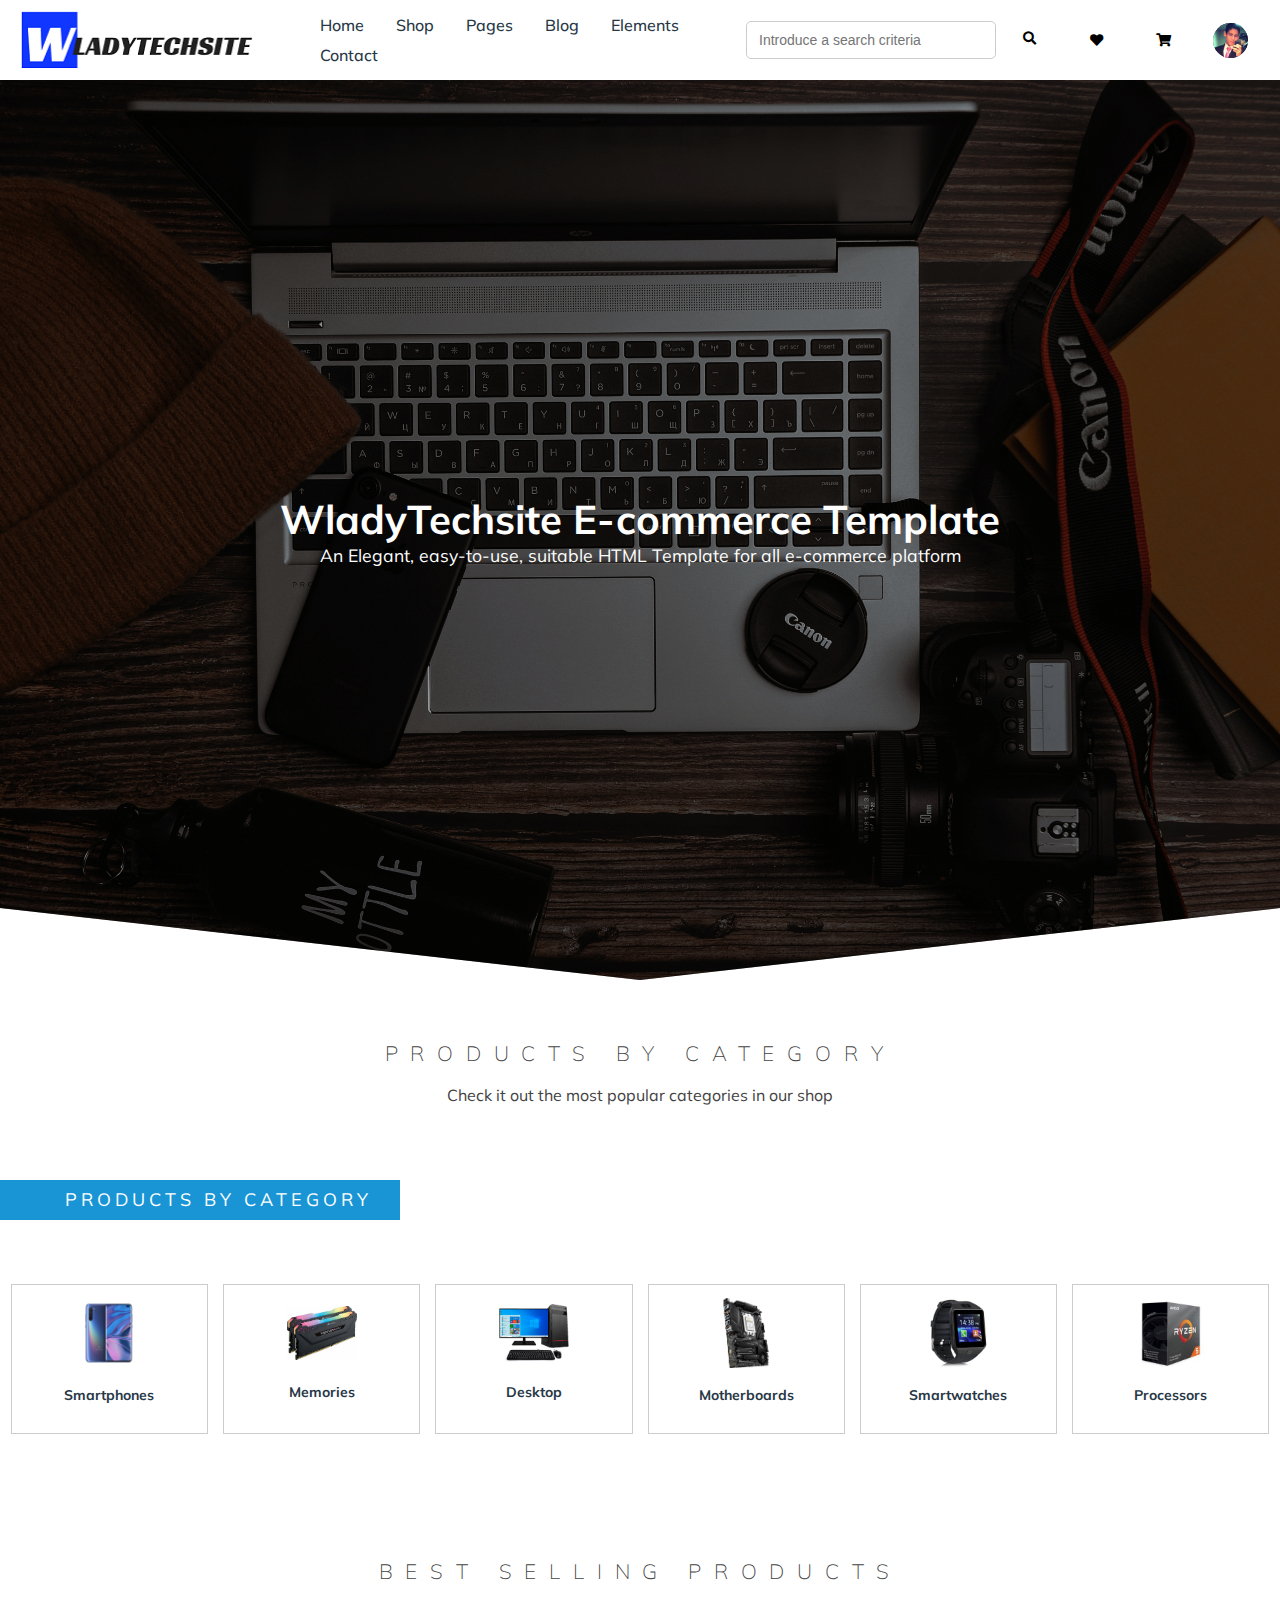
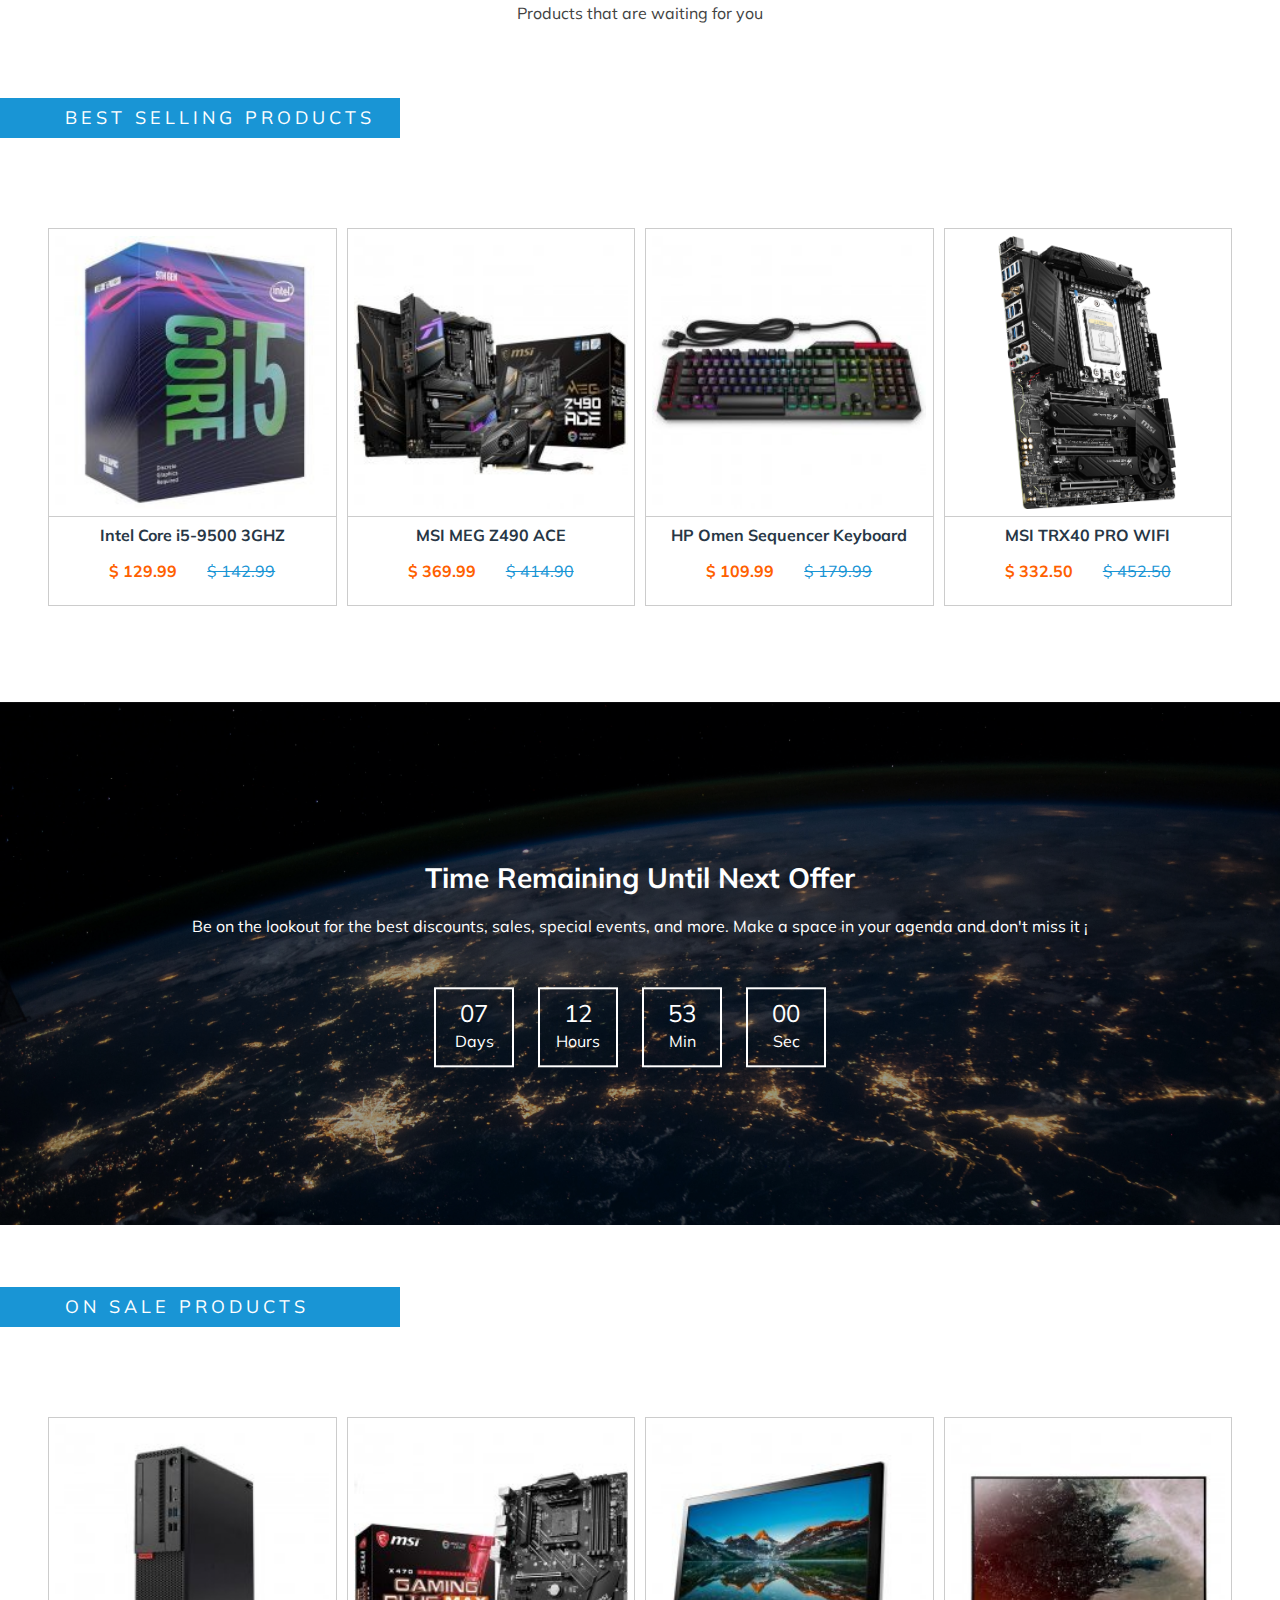
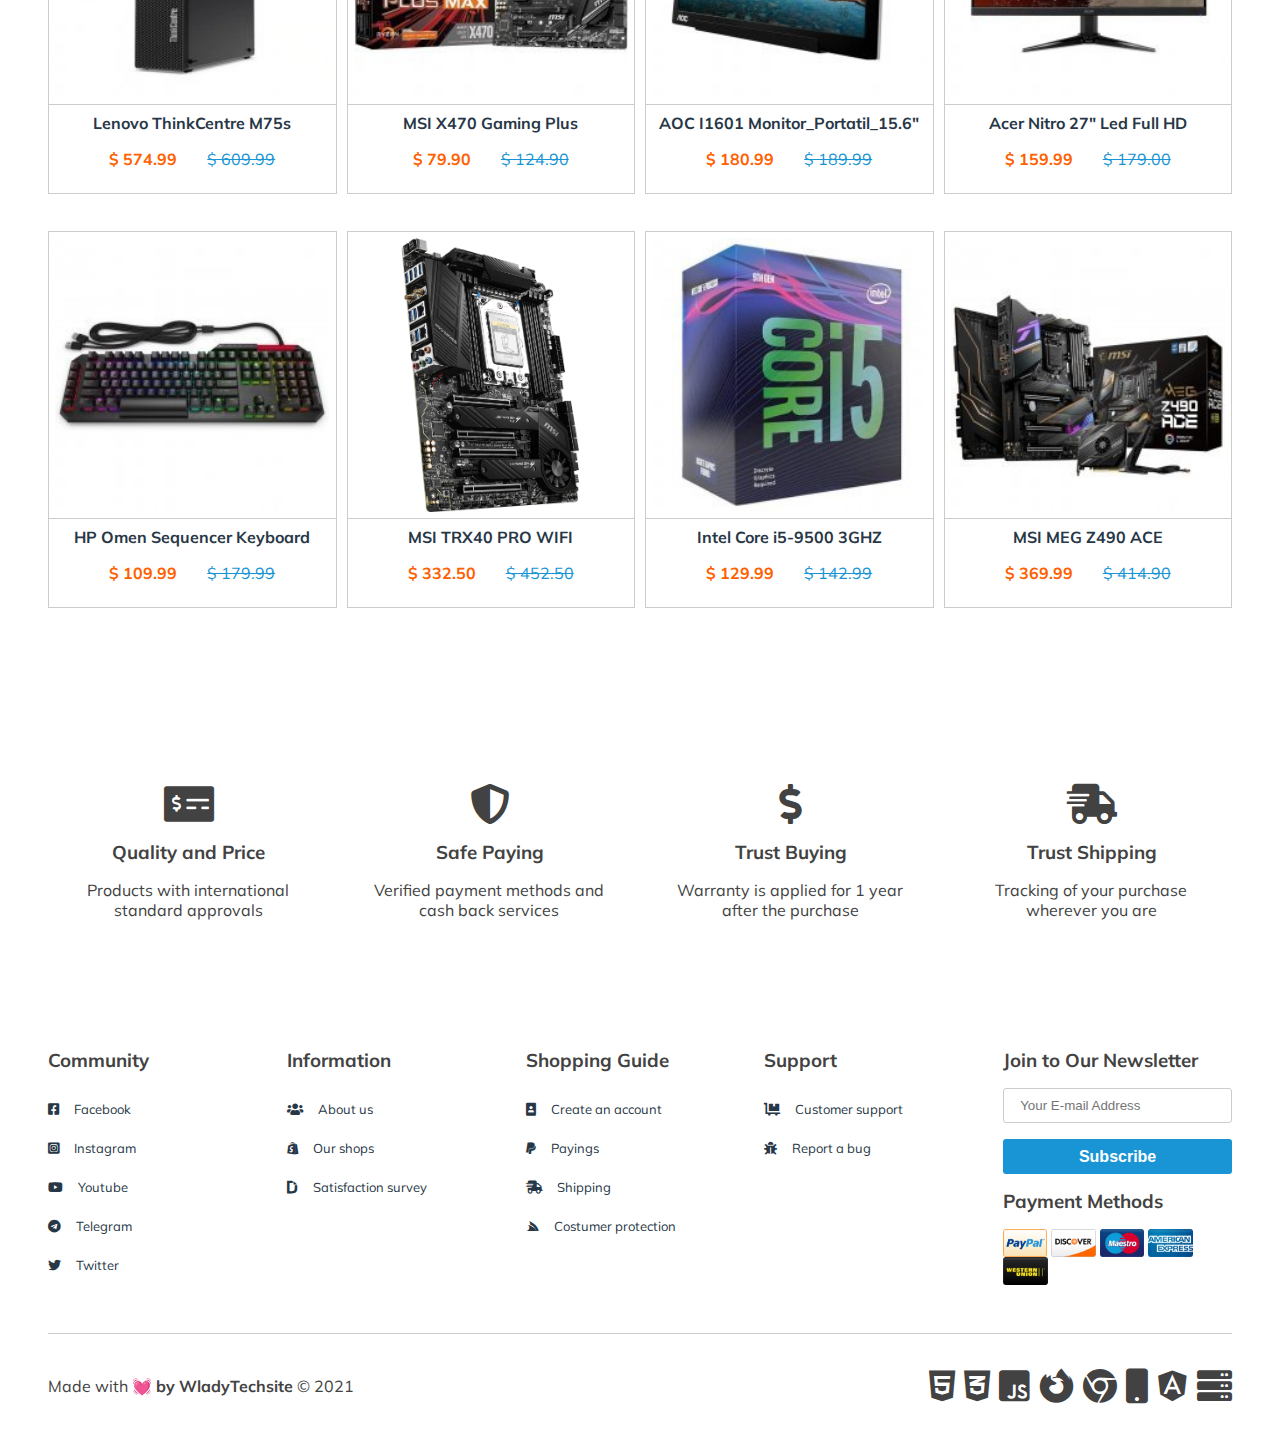
==== commit c1bcd979: "Update index.html" ====
--- a/index.html
+++ b/index.html
@@ -44,8 +44,8 @@
             </li>
             <li><a href="#"><i class="fas fa-blog"></i> Blog</a>
                 <ul>
-                    <a href="#">Single Blog</a>
-                    <a href="pages/single-blog.html">Blog Grid</a>
+                    <a href="pages/single-blog.html">Single Blog</a>
+                    <a href="#">Blog Grid</a>
                 </ul>
             </li>
             <li><a href="#"><i class="fab fa-elementor"></i>Elements</a>
--- a/css/styles.css
+++ b/css/styles.css
@@ -11,7 +11,9 @@
     --gray-active: #424242;
     --red: red;
 }
-
+html{
+    width: fit-content;
+}
 *{
     margin:0;
     padding: 0;
@@ -32,7 +34,6 @@
     border-radius: 5px;
 
 }
-
 ul, ol{
     padding: 0;
     margin: 0;
@@ -68,10 +69,7 @@
     margin-right: auto;
     margin-left: auto;
 }
-div.container{
-    margin-right: 0;
-    padding-right: 0;
-}
+
 /* SIDEBAR */
 .sidebar{
     position: fixed;
@@ -137,11 +135,10 @@
     padding: 0 1rem;
     transition: all 0.4s ease;
 }
-
 .logo{
     grid-area: logo;
     height: 4.1rem;
-    max-width: 15.8rem;
+    width: 15.8rem;
     cursor: pointer;
 }
 .logo img{
@@ -223,7 +220,7 @@
 
 /* OPTIONS PANEL */
 .option-panel{
-    grid-area: options ;
+    grid-area: options;
     display: flex;
     align-items: center;
     justify-content: flex-end;
@@ -1165,6 +1162,7 @@
 }
 .blog-content p{
     text-align: justify;
+    font-size: 18px;
     line-height: 1.9;
 }
 .blog-sideoptions{
@@ -1282,6 +1280,7 @@
 .comment-main .user-commentary p{
     text-align: justify;
     line-height: 1.5;
+    font-size: 14px;
     max-height: 100px;
     display: block;
     display: -webkit-box;
@@ -1312,10 +1311,13 @@
  /*  Media queries para pantallas muy pequeñas <= 480px*/
  @media only screen and (min-width: 460px) and (max-width: 48rem) {
     .header{
-         grid-template-columns: auto 80px;
+        grid-template-columns: auto 80px;
          grid-template-areas: 
          "logo navbar";
          padding: 0;
+    }
+    .product-grid{
+        margin: 3rem;
     }
     .option-panel{display:none;}
     .option-panel{margin: 0;}
@@ -1369,8 +1371,7 @@
         grid-template-columns: repeat(3, 1fr);
     }
     .counter-container{
-        grid-template-columns: repeat(2,1fr);
-        
+        grid-template-columns: repeat(2,1fr);  
     }
     .navbar{
         display: none;
@@ -1395,7 +1396,6 @@
     .product-sheet{
         padding: 1rem;
     }
-    
 
 }
 @media only screen and (max-width: 48rem){
@@ -1438,6 +1438,9 @@
     .header{
         margin: 0;
     }
+    .product-details-grid{
+        margin: 1rem;
+    }
     .blog-posting-grid{
         margin: 0;
     }
@@ -1450,7 +1453,7 @@
     .product-grid{
         grid-template-columns: 1fr;
         grid-template-rows: minmax(430px,auto);
-        margin: 0 6rem;
+        margin: 0 3rem;
     }
     .counter-container{
         grid-template-columns: 1fr;
@@ -1483,4 +1486,3 @@
     
 }
 
-
